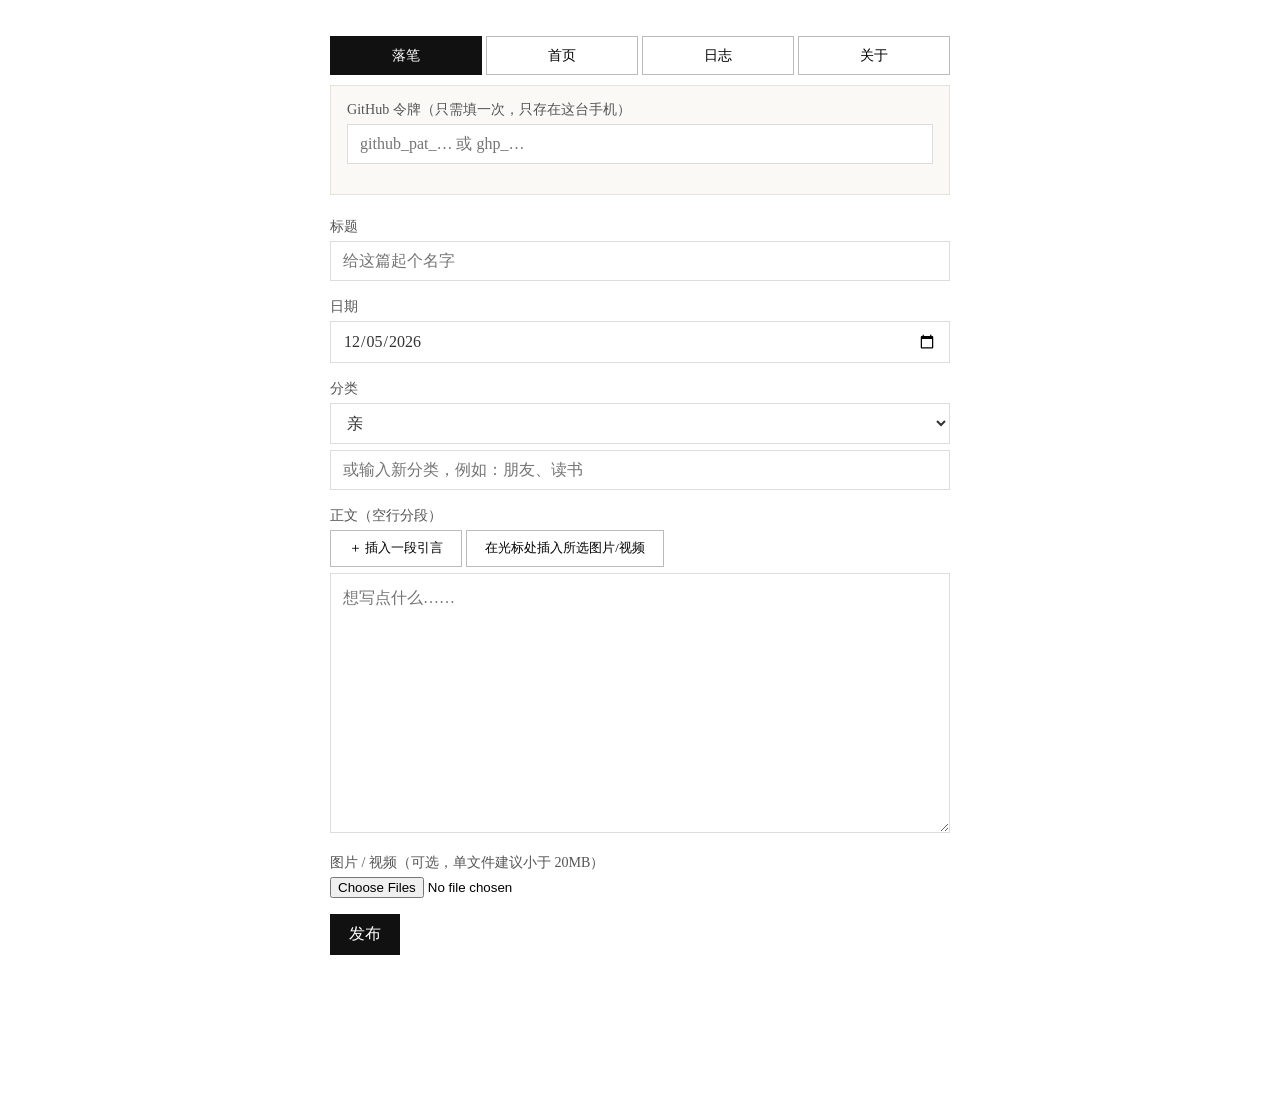
==== static/editor.html @ af131a0a "管理台日志按日期排列；删除改为内置确认弹层并显示进度" ====
<!DOCTYPE html>
<html lang="zh-CN">
<head>
  <meta charset="utf-8">
  <meta name="viewport" content="width=device-width, initial-scale=1, viewport-fit=cover">
  <title>发布 · 张中伟</title>
  <link rel="manifest" href="/manifest-editor.webmanifest">
  <link rel="apple-touch-icon" href="/img/admin/apple-touch-icon.png">
  <meta name="apple-mobile-web-app-capable" content="yes">
  <meta name="apple-mobile-web-app-status-bar-style" content="default">
  <meta name="theme-color" content="#ffffff">
  <link rel="stylesheet" href="css/main.css">
  <style>
    .editor-wrap { max-width: 620px; margin: 0 auto; padding: 28px 20px 80px; }
    .editor-wrap { min-height: 90vh !important; }
    .editor-title { font-size: 1.4rem; margin: 0 0 4px; }
    .editor-note { color: #999; font-size: .85rem; margin: 0 0 22px; }
    .field { margin-bottom: 16px; }
    .field label { display: block; font-size: .88rem; color: #555; margin-bottom: 5px; }
    .field input[type="text"], .field input[type="date"], .field select, .field textarea {
      width: 100%; box-sizing: border-box; font: inherit; color: #333;
      border: 1px solid #ddd; background: #fff; padding: 10px 12px; border-radius: 0;
    }
    .field textarea { min-height: 260px; line-height: 1.75; }
    .field input[type="date"] { width: 100%; max-width: 100%; min-width: 0; }
    .field input:focus, .field select:focus, .field textarea:focus { outline: none; border-color: #999; }
    .token-box { background: #faf9f6; border: 1px solid #e7e3dc; padding: 14px 16px; margin-bottom: 22px; }
    .btn { font: inherit; border: 1px solid #bbb; background: #fff; padding: 9px 18px; cursor: pointer; }
    .btn-primary { background: #111; color: #fff; border-color: #111; }
    .btn:disabled { opacity: .5; }
    .file-list { font-size: .85rem; color: #666; margin-top: 6px; }
    .status { min-height: 1.4em; margin: 14px 0 6px; font-size: .9rem; color: #333; }
    .status.ok { color: #2e7d32; }
    .status.err { color: #b3261e; }
    .hint { font-size: .8rem; color: #999; }
    .hint, .editor-note { display: none !important; }
    #manageToggle { margin-top: 12px; }
    #managePanel { margin-top: 16px; border-top: 1px solid #eee; padding-top: 14px; }
    #postList li { display: block; padding: 9px 0; border-bottom: 1px solid #f2f2f2; }
    #postList a { display: block; min-width: 0; overflow: hidden; text-overflow: ellipsis; white-space: nowrap; font-size: .92rem; }
    #postList button { font: inherit; font-size: .8rem; border: 1px solid #ccc; background: #fff; padding: 4px 10px; cursor: pointer; }
    #postList .p-row { display: flex; justify-content: space-between; align-items: center; gap: 8px; margin-bottom: 3px; }
    #postList .p-date { font-size: .78rem; color: #999; }
    #postList .p-btns { display: flex; gap: 6px; flex-shrink: 0; }
    #moduleNav { flex-wrap: nowrap !important; gap: 4px !important; margin-bottom: 10px !important; }
    #homePanel label { display:block; font-size:.85rem; color:#555; margin-bottom:4px; }
    #homePanel input[type="text"] { width:100%; box-sizing:border-box; font:inherit; color:#333; border:1px solid #ddd; padding:9px 12px; }
    #moduleNav button { flex: 1 1 0; min-width: 0; font-size: .88rem; padding: 9px 2px; white-space: nowrap; }
    #moduleNav button.active { background: #111; color: #fff; border-color: #111; }
    #fileList { white-space: normal; }
    #confirmBox { display: flex; }
    #confirmBox[hidden] { display: none !important; }
  </style>
</head>
<body>
  <div class="editor-wrap">
    <div id="moduleNav" style="display:flex;flex-wrap:wrap;gap:8px;margin-bottom:18px;">
      <button class="btn" type="button" data-module="write">落笔</button>
      <button class="btn" type="button" data-module="home">首页</button>
      <button class="btn" type="button" data-module="logs">日志</button>
      <button class="btn" type="button" data-module="about">关于</button>
    </div>
    <p class="hint" id="moduleHint">选择要管理的栏目：日志、关于页、首页文字、首页照片、分类。</p>

    <div id="homePanel" hidden>
      <div style="margin-bottom:10px;"><label>首页大字</label><input type="text" id="homeHello"></div>
      <div style="margin-bottom:10px;"><label>首页小字</label><input type="text" id="homeTagline"></div>
      <div style="margin-bottom:10px;"><label>页脚文字</label><input type="text" id="homeFooter"></div>
      <button class="btn btn-primary" id="saveHomeBtn" type="button">保存文字</button>
      <hr style="margin:16px 0;border:0;border-top:1px solid #eee;">
      <input type="file" id="photoInput" accept="image/*" multiple>
      <button class="btn" id="photoUpload" type="button" style="margin-top:6px;">上传相片</button>
      <div id="photoGrid" style="display:flex;flex-wrap:wrap;gap:8px;margin-top:10px;"></div>
    </div>
    <div id="aboutPanel" hidden>
      <div><label>关于正文（支持 Markdown）</label><textarea id="aboutBody" style="width:100%;box-sizing:border-box;min-height:320px;font:inherit;color:#333;border:1px solid #ddd;padding:10px 12px;line-height:1.75;"></textarea></div>
      <button class="btn btn-primary" id="saveAboutBtn" type="button">保存关于</button>
    </div>
    <div class="token-box" id="tokenBox">
      <div class="field">
        <label for="token">GitHub 令牌（只需填一次，只存在这台手机）</label>
        <input type="text" id="token" placeholder="github_pat_… 或 ghp_…" autocomplete="off">
      </div>
    </div>

    <div class="field">
      <label for="title">标题</label>
      <input type="text" id="title" placeholder="给这篇起个名字">
    </div>

    <div class="field">
      <label for="date">日期</label>
      <input type="date" id="date">
    </div>

    <div class="field">
      <label for="category">分类</label>
      <select id="category">
        <option>亲</option>
        <option>生活</option>
        <option>白日梦</option>
        <option>生长</option>
        <option>思考</option>
      </select>
      <input type="text" id="newCategory" placeholder="或输入新分类，例如：朋友、读书" style="margin-top:6px;">
    </div>

    <div class="field">
      <label for="body">正文（空行分段）</label>
      <button type="button" class="btn" id="quoteBtn" style="margin-bottom:6px;font-size:.8rem;">＋ 插入一段引言</button>
      <button type="button" class="btn" id="mediaBtn" style="margin-bottom:6px;font-size:.8rem;">在光标处插入所选图片/视频</button>
      <textarea id="body" placeholder="想写点什么……"></textarea>
    </div>

    <div class="field">
      <label for="files">图片 / 视频（可选，单文件建议小于 20MB）</label>
      <input type="file" id="files" accept="image/*,video/*" multiple>
      <div class="file-list" id="fileList"></div>
    </div>

    <button class="btn btn-primary" id="publish">发布</button>
    <button class="btn" id="cancelEdit" hidden type="button">取消编辑</button>
    <p class="status" id="status"></p>
    <div id="managePanel" hidden>
      <ul id="postList" style="list-style:none;padding:0;margin:0;"></ul>
      <div style="margin-top:16px;border-top:1px solid #eee;padding-top:12px;">
        <div><label>密钥（GitHub 令牌，可修改）</label><input type="text" id="aboutToken" style="width:100%;box-sizing:border-box;font:inherit;color:#333;border:1px solid #ddd;padding:9px 12px;"></div>
        <button class="btn" id="saveAboutToken" type="button" style="margin-top:6px;">保存密钥</button>
      </div>
    </div>
    <p class="status" id="status2"></p>
    <button class="btn" id="tokenBtn" hidden type="button">设置 / 修改令牌</button>
  </div>

  <script src="js/editor.js?v=20260908q" defer></script>
  <div id="confirmBox" hidden style="position:fixed;inset:0;z-index:99;background:rgba(0,0,0,.35);align-items:center;justify-content:center;">
    <div style="background:#fff;max-width:320px;width:88%;padding:20px;border:1px solid #ddd;box-shadow:0 8px 30px rgba(0,0,0,.2);">
      <p id="confirmMsg" style="margin:0 0 16px;line-height:1.6;font-size:.95rem;color:#333;"></p>
      <div style="display:flex;justify-content:flex-end;gap:10px;">
        <button class="btn" type="button" id="confirmCancel" style="padding:8px 16px;">取消</button>
        <button class="btn" type="button" id="confirmOk" style="padding:8px 16px;background:#b3261e;border-color:#b3261e;color:#fff;">删除</button>
      </div>
    </div>
  </div>
  <script>
    if ('serviceWorker' in navigator && location.protocol === 'https:') {
      navigator.serviceWorker.register('/js/sw.js').catch(function () {});
    }
  </script>
</body>
</html>
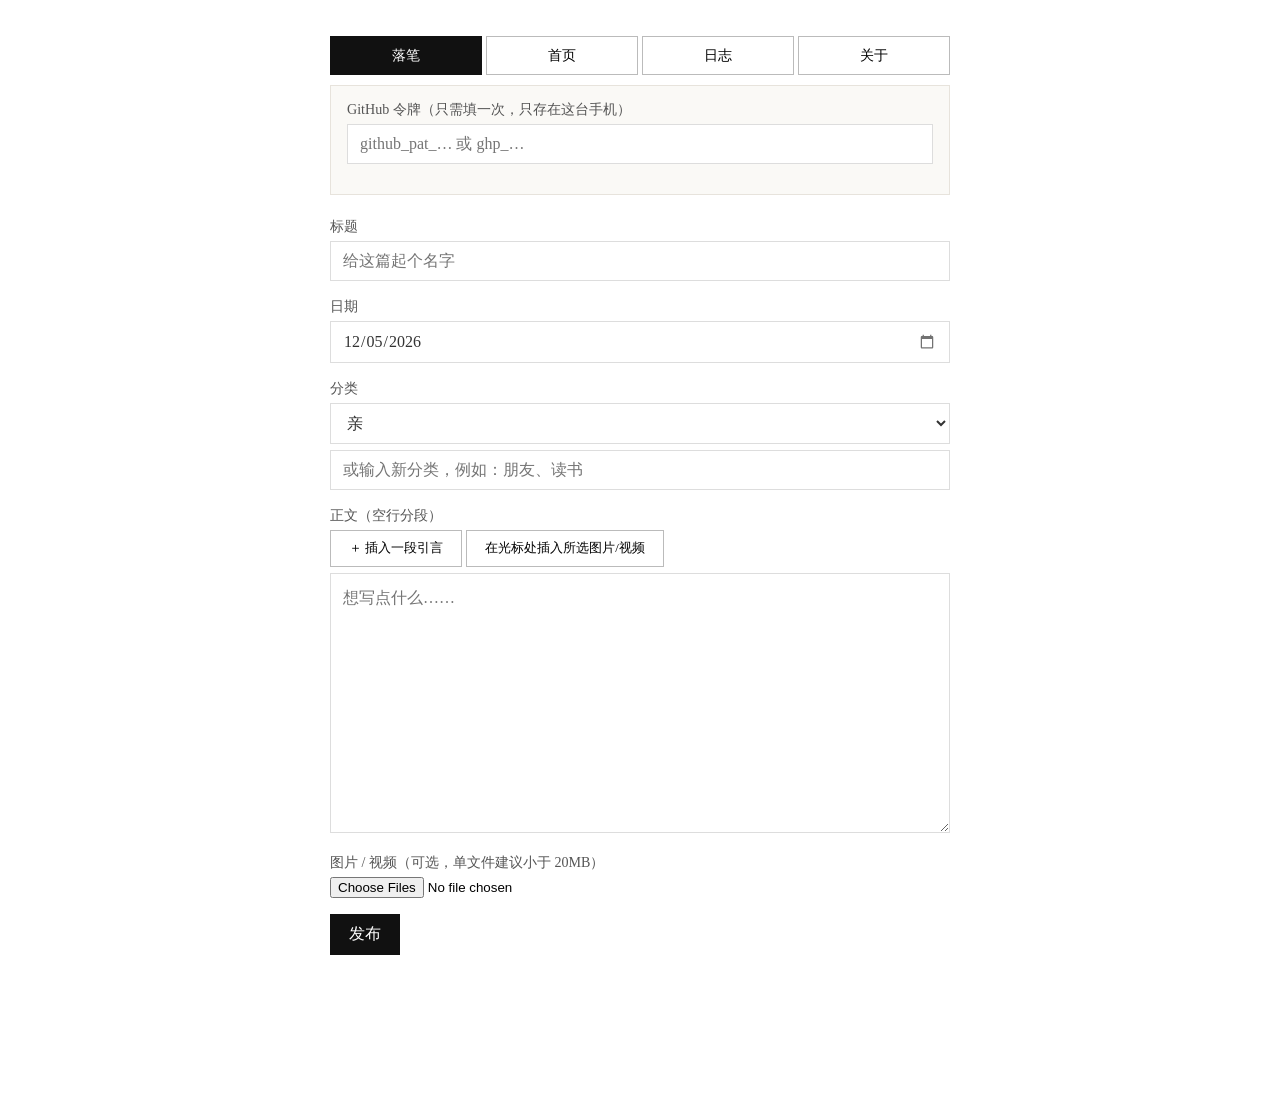
==== commit 21ae8cd0: "落笔日期框在手机上强制与标题等宽" ====
--- a/static/editor.html
+++ b/static/editor.html
@@ -22,7 +22,13 @@
       border: 1px solid #ddd; background: #fff; padding: 10px 12px; border-radius: 0;
     }
     .field textarea { min-height: 260px; line-height: 1.75; }
-    .field input[type="date"] { width: 100%; max-width: 100%; min-width: 0; }
+    .field input[type="date"] {
+      display: block; width: 100%; max-width: 100%; min-width: 0; margin: 0;
+      -webkit-appearance: none; appearance: none;
+      text-align: left;
+    }
+    .field input[type="date"]::-webkit-date-and-time-value { text-align: left; }
+    .field input[type="date"]::-webkit-calendar-picker-indicator { opacity: .55; margin-left: 4px; }
     .field input:focus, .field select:focus, .field textarea:focus { outline: none; border-color: #999; }
     .token-box { background: #faf9f6; border: 1px solid #e7e3dc; padding: 14px 16px; margin-bottom: 22px; }
     .btn { font: inherit; border: 1px solid #bbb; background: #fff; padding: 9px 18px; cursor: pointer; }
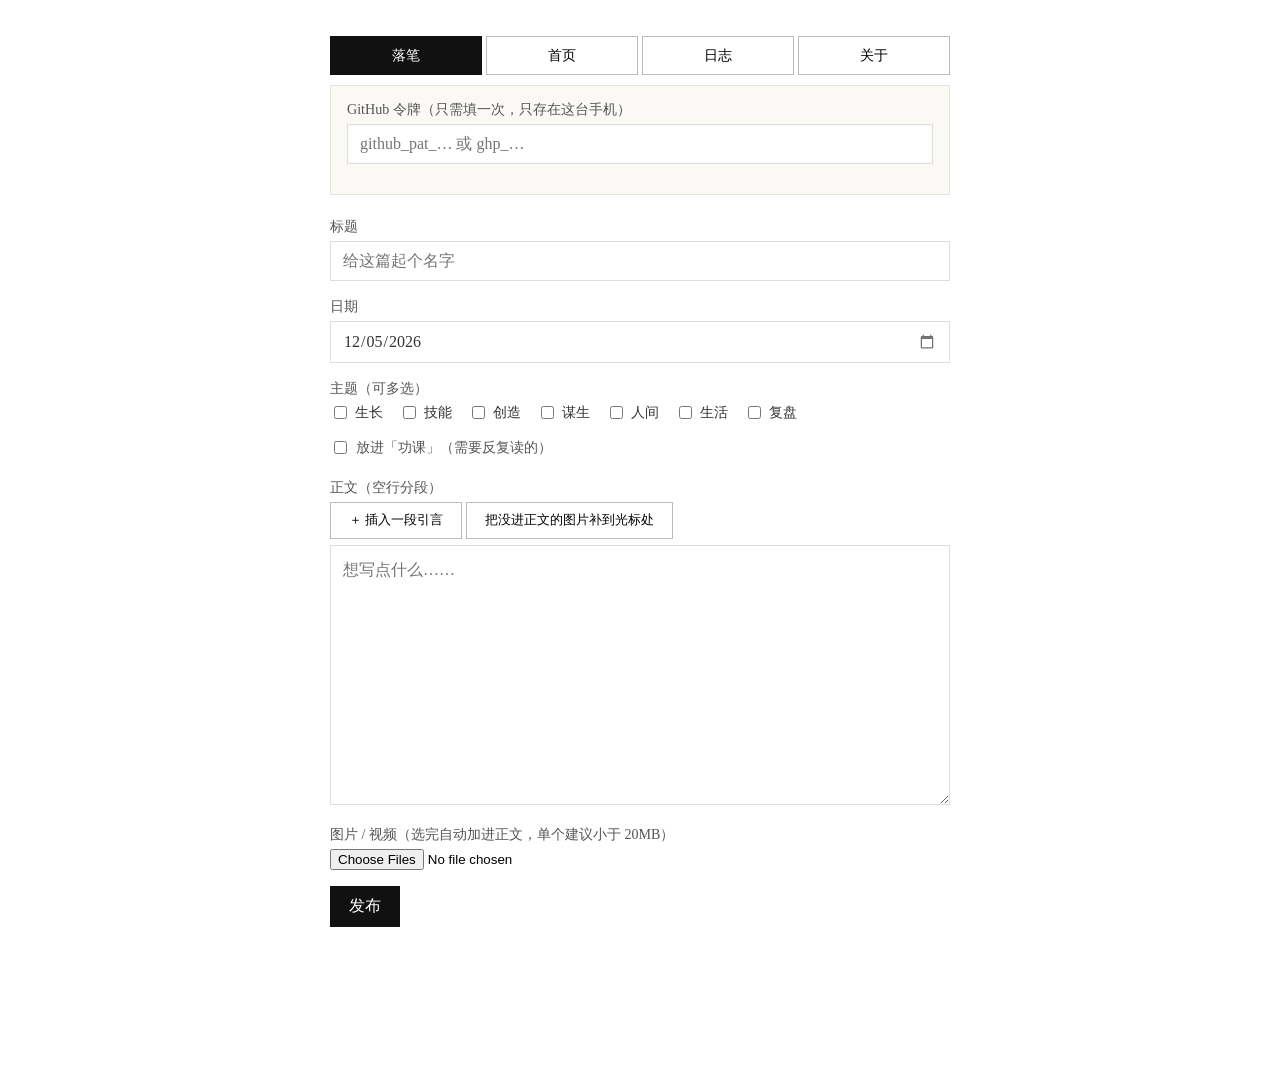
==== commit 083a1f1a: "信息架构调整：主题体系、功课页、搜索浮层与后台增强 - 分类改为固定七大主题，文章可多主题；主题页固定七块并可展开文章 - 新增功课页（study: true 的文章），后台可标记精选 - 搜索改为浮" ====
--- a/static/editor.html
+++ b/static/editor.html
@@ -5,13 +5,14 @@
   <meta name="viewport" content="width=device-width, initial-scale=1, viewport-fit=cover">
   <title>发布 · 张中伟</title>
   <link rel="manifest" href="/manifest-editor.webmanifest">
-  <link rel="apple-touch-icon" href="/img/admin/apple-touch-icon.png">
+  <link rel="apple-touch-icon" href="/img/site-icon-180.png">
   <meta name="apple-mobile-web-app-capable" content="yes">
   <meta name="apple-mobile-web-app-status-bar-style" content="default">
   <meta name="theme-color" content="#ffffff">
   <link rel="stylesheet" href="css/main.css">
   <style>
-    .editor-wrap { max-width: 620px; margin: 0 auto; padding: 28px 20px 80px; }
+    .editor-wrap { width: 100%; max-width: 620px; margin: 0 auto; padding: 28px 20px 80px; }
+    html { overflow-y: scroll; }
     .editor-wrap { min-height: 90vh !important; }
     .editor-title { font-size: 1.4rem; margin: 0 0 4px; }
     .editor-note { color: #999; font-size: .85rem; margin: 0 0 22px; }
@@ -54,8 +55,24 @@
     #moduleNav button { flex: 1 1 0; min-width: 0; font-size: .88rem; padding: 9px 2px; white-space: nowrap; }
     #moduleNav button.active { background: #111; color: #fff; border-color: #111; }
     #fileList { white-space: normal; }
+    .file-row { display: flex; align-items: center; gap: 8px; padding: 6px 0; border-bottom: 1px solid #f2f2f2; }
+    .file-thumb { width: 56px; height: 56px; object-fit: cover; border: 1px solid #eee; flex-shrink: 0; background: #fafafa; }
+    .file-thumb-video { display: flex; align-items: center; justify-content: center; font-size: .75rem; color: #888; }
+    .file-name { flex: 1; min-width: 0; font-size: .82rem; color: #555; overflow: hidden; text-overflow: ellipsis; white-space: nowrap; }
+    .file-remove { font: inherit; font-size: .78rem; border: 1px solid #ccc; background: #fff; padding: 4px 10px; flex-shrink: 0; }
     #confirmBox { display: flex; }
+    button { touch-action: manipulation; -webkit-touch-callout: none; }
     #confirmBox[hidden] { display: none !important; }
+    .field .theme-box { display: flex; flex-wrap: wrap; gap: 6px 16px; }
+    .field .theme-box label { display: inline-flex; align-items: center; gap: 5px; margin-bottom: 0; font-size: .9rem; color: #333; }
+    #postList button.on { background: #111; border-color: #111; color: #fff; }
+    #managePanel { min-height: 60vh; }
+    .post-pager { display: flex; flex-wrap: wrap; align-items: center; gap: 6px; margin-top: 12px; }
+    .post-pager button { font: inherit; font-size: .8rem; border: 1px solid #ccc; background: #fff; padding: 4px 10px; cursor: pointer; }
+    .post-pager button.on { background: #111; border-color: #111; color: #fff; }
+    .post-pager button.off { color: #bbb; }
+    .post-pager .page-info { margin-left: auto; font-size: .78rem; color: #999; }
+    .post-pager .page-gap { color: #999; font-size: .8rem; }
   </style>
 </head>
 <body>
@@ -100,26 +117,33 @@
     </div>
 
     <div class="field">
-      <label for="category">分类</label>
-      <select id="category">
-        <option>亲</option>
-        <option>生活</option>
-        <option>白日梦</option>
-        <option>生长</option>
-        <option>思考</option>
-      </select>
-      <input type="text" id="newCategory" placeholder="或输入新分类，例如：朋友、读书" style="margin-top:6px;">
+      <label>主题（可多选）</label>
+      <div id="themeBox" class="theme-box">
+        <label><input type="checkbox" value="生长"> 生长</label>
+        <label><input type="checkbox" value="技能"> 技能</label>
+        <label><input type="checkbox" value="创造"> 创造</label>
+        <label><input type="checkbox" value="谋生"> 谋生</label>
+        <label><input type="checkbox" value="人间"> 人间</label>
+        <label><input type="checkbox" value="生活"> 生活</label>
+        <label><input type="checkbox" value="复盘"> 复盘</label>
+      </div>
+    </div>
+
+    <div class="field">
+      <label style="display:inline-flex;align-items:center;gap:6px;">
+        <input type="checkbox" id="studyFlag"> 放进「功课」（需要反复读的）
+      </label>
     </div>
 
     <div class="field">
       <label for="body">正文（空行分段）</label>
       <button type="button" class="btn" id="quoteBtn" style="margin-bottom:6px;font-size:.8rem;">＋ 插入一段引言</button>
-      <button type="button" class="btn" id="mediaBtn" style="margin-bottom:6px;font-size:.8rem;">在光标处插入所选图片/视频</button>
+      <button type="button" class="btn" id="mediaBtn" style="margin-bottom:6px;font-size:.8rem;">把没进正文的图片补到光标处</button>
       <textarea id="body" placeholder="想写点什么……"></textarea>
     </div>
 
     <div class="field">
-      <label for="files">图片 / 视频（可选，单文件建议小于 20MB）</label>
+      <label for="files">图片 / 视频（选完自动加进正文，单个建议小于 20MB）</label>
       <input type="file" id="files" accept="image/*,video/*" multiple>
       <div class="file-list" id="fileList"></div>
     </div>
@@ -128,8 +152,10 @@
     <button class="btn" id="cancelEdit" hidden type="button">取消编辑</button>
     <p class="status" id="status"></p>
     <div id="managePanel" hidden>
+      <input type="search" id="postFilter" placeholder="找文章：输入标题或日期" autocomplete="off" style="width:100%;box-sizing:border-box;font:inherit;color:#333;border:1px solid #ddd;padding:9px 12px;margin-bottom:10px;">
       <ul id="postList" style="list-style:none;padding:0;margin:0;"></ul>
-      <div style="margin-top:16px;border-top:1px solid #eee;padding-top:12px;">
+      <div id="postPager" class="post-pager"></div>
+      <div id="tokenManage" style="margin-top:16px;border-top:1px solid #eee;padding-top:12px;">
         <div><label>密钥（GitHub 令牌，可修改）</label><input type="text" id="aboutToken" style="width:100%;box-sizing:border-box;font:inherit;color:#333;border:1px solid #ddd;padding:9px 12px;"></div>
         <button class="btn" id="saveAboutToken" type="button" style="margin-top:6px;">保存密钥</button>
       </div>
@@ -138,7 +164,7 @@
     <button class="btn" id="tokenBtn" hidden type="button">设置 / 修改令牌</button>
   </div>
 
-  <script src="js/editor.js?v=20260908q" defer></script>
+  <script src="js/editor.js?v=20260916c" defer></script>
   <div id="confirmBox" hidden style="position:fixed;inset:0;z-index:99;background:rgba(0,0,0,.35);align-items:center;justify-content:center;">
     <div style="background:#fff;max-width:320px;width:88%;padding:20px;border:1px solid #ddd;box-shadow:0 8px 30px rgba(0,0,0,.2);">
       <p id="confirmMsg" style="margin:0 0 16px;line-height:1.6;font-size:.95rem;color:#333;"></p>
